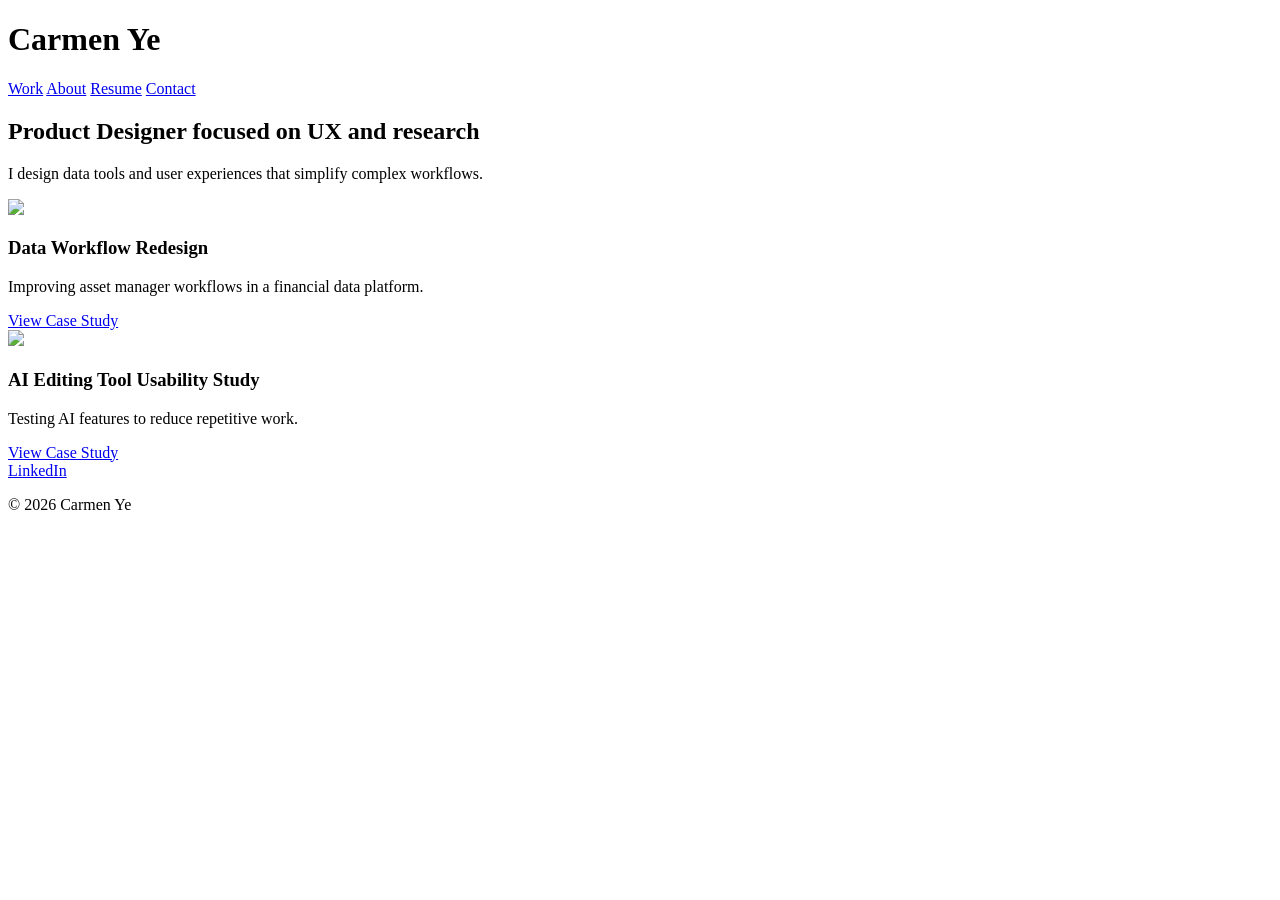
==== index.html @ bf6be863 "Create index.html" ====
<!DOCTYPE html>
<html lang="en">
<head>
<meta charset="UTF-8">
<title>Carmen Ye | UX Designer</title>
<link rel="stylesheet" href="css/styles.css">
</head>

<body>

<header>
<h1>Carmen Ye</h1>
<nav>
<a href="index.html">Work</a>
<a href="about.html">About</a>
<a href="resume.html">Resume</a>
<a href="contact.html">Contact</a>
</nav>
</header>

<section class="intro">
<h2>Product Designer focused on UX and research</h2>
<p>I design data tools and user experiences that simplify complex workflows.</p>
</section>

<section class="portfolio-grid">

<div class="card">
<img src="images/project-placeholder.jpg">
<h3>Data Workflow Redesign</h3>
<p>Improving asset manager workflows in a financial data platform.</p>
<a href="case-study-1.html">View Case Study</a>
</div>

<div class="card">
<img src="images/project-placeholder.jpg">
<h3>AI Editing Tool Usability Study</h3>
<p>Testing AI features to reduce repetitive work.</p>
<a href="case-study-2.html">View Case Study</a>
</div>

</section>

<footer>

<div class="social">
<a href="https://linkedin.com/in/YOURPROFILE" target="_blank">
LinkedIn
</a>
</div>

<p>© 2026 Carmen Ye</p>

</footer>

</body>
</html>
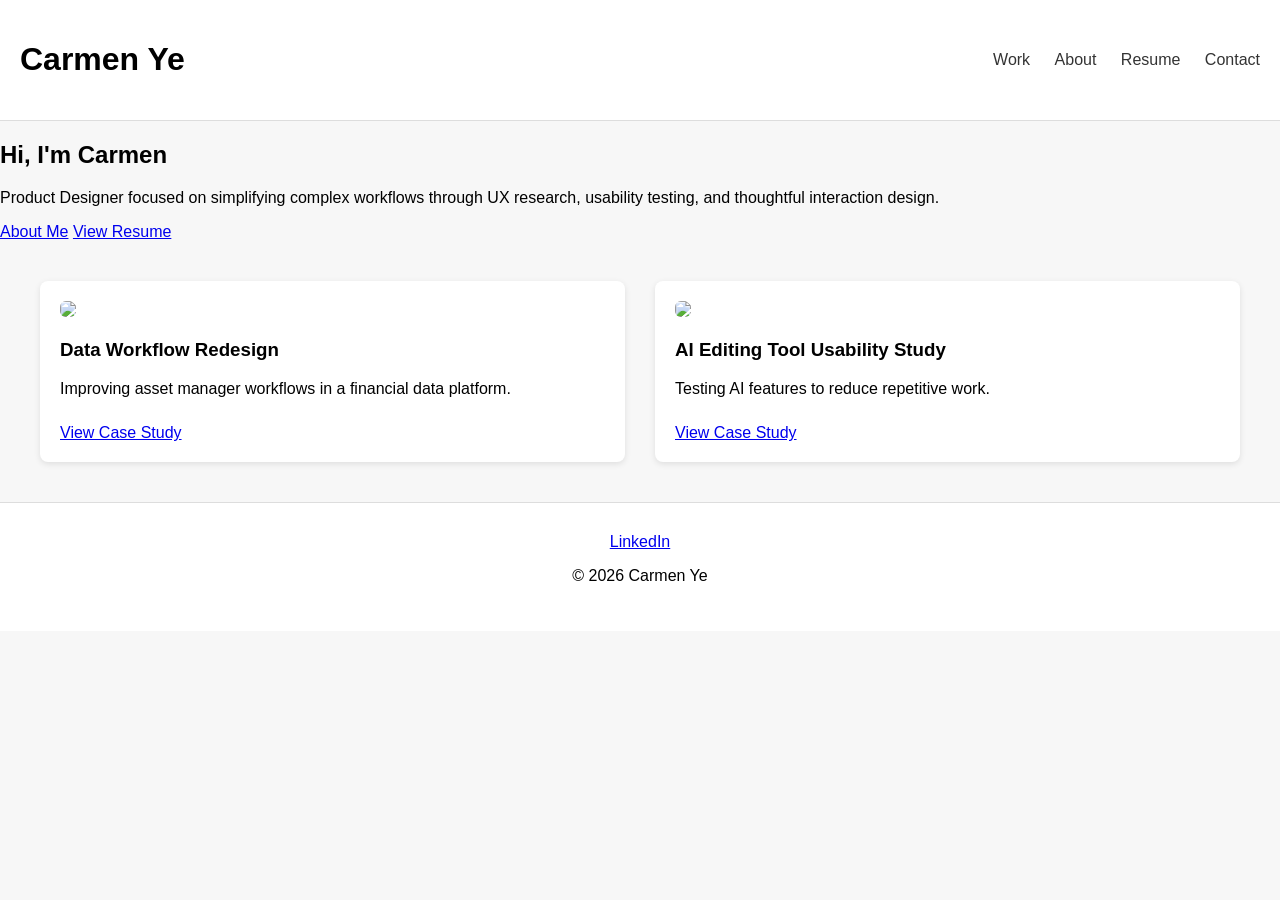
==== commit 3111c002: "Update index.html" ====
--- a/index.html
+++ b/index.html
@@ -18,9 +18,20 @@
 </nav>
 </header>
 
-<section class="intro">
-<h2>Product Designer focused on UX and research</h2>
-<p>I design data tools and user experiences that simplify complex workflows.</p>
+<section class="hero">
+
+<h2>Hi, I'm Carmen</h2>
+
+<p>
+Product Designer focused on simplifying complex workflows through
+UX research, usability testing, and thoughtful interaction design.
+</p>
+
+<div class="hero-links">
+<a class="button" href="about.html">About Me</a>
+<a class="button" href="resume.html">View Resume</a>
+</div>
+
 </section>
 
 <section class="portfolio-grid">
--- a/css/styles.css
+++ b/css/styles.css
@@ -0,0 +1,66 @@
+body{
+font-family: Arial, sans-serif;
+margin:0;
+background:#f7f7f7;
+}
+
+header{
+background:white;
+padding:20px;
+display:flex;
+justify-content:space-between;
+align-items:center;
+border-bottom:1px solid #ddd;
+}
+
+nav a{
+margin-left:20px;
+text-decoration:none;
+color:#333;
+}
+
+.intro{
+padding:40px;
+text-align:center;
+}
+
+.portfolio-grid{
+display:grid;
+grid-template-columns:repeat(auto-fit,minmax(280px,1fr));
+gap:30px;
+padding:40px;
+}
+
+.card{
+background:white;
+padding:20px;
+border-radius:8px;
+box-shadow:0 2px 6px rgba(0,0,0,0.1);
+}
+
+.card img{
+width:100%;
+border-radius:6px;
+}
+
+.card a{
+display:inline-block;
+margin-top:10px;
+}
+
+.content{
+padding:40px;
+max-width:800px;
+margin:auto;
+}
+
+footer{
+text-align:center;
+padding:30px;
+background:white;
+border-top:1px solid #ddd;
+}
+
+.social a{
+margin:10px;
+}
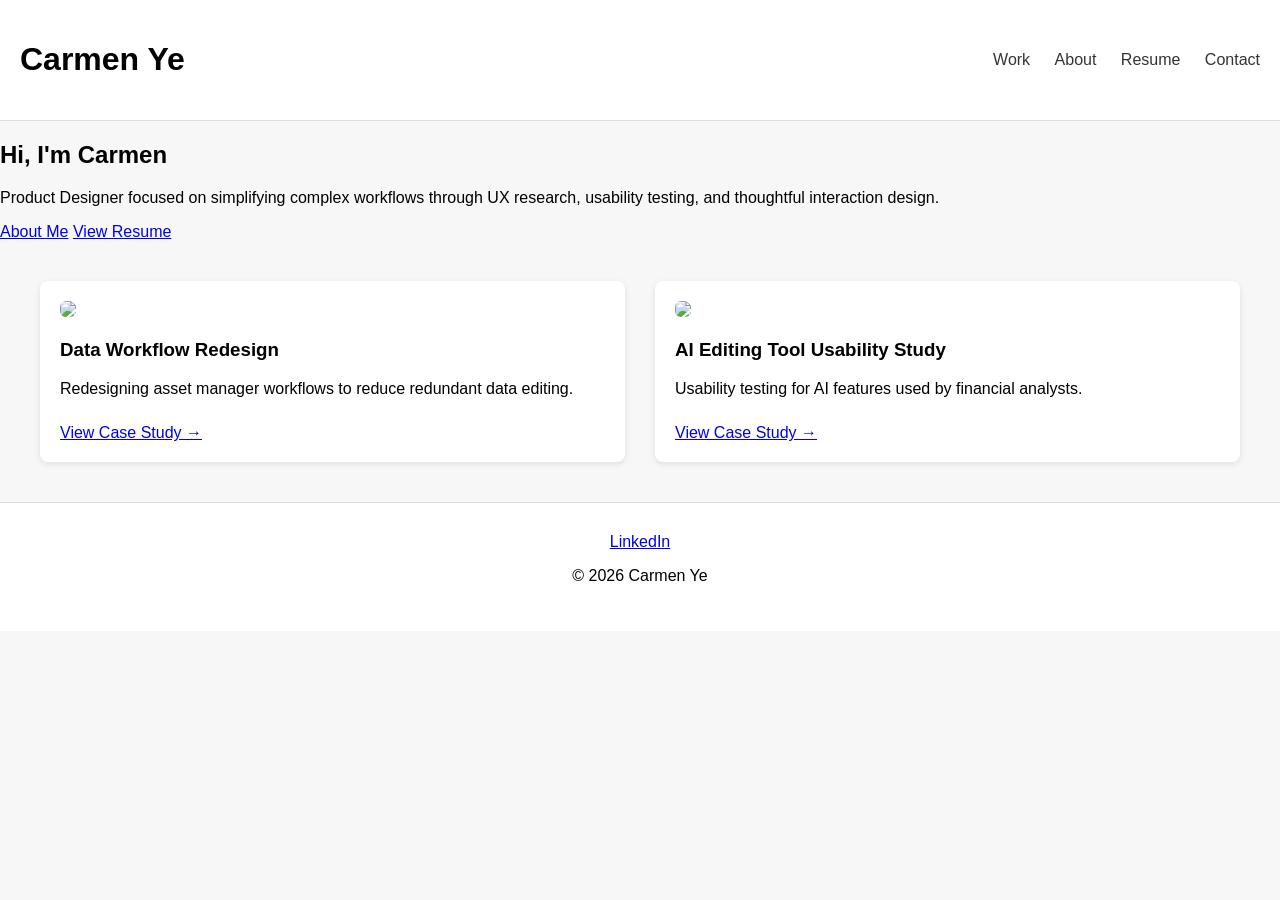
==== commit a71951df: "Update index.html" ====
--- a/index.html
+++ b/index.html
@@ -38,16 +38,41 @@
 
 <div class="card">
 <img src="images/project-placeholder.jpg">
+
+<div class="card-content">
+
 <h3>Data Workflow Redesign</h3>
-<p>Improving asset manager workflows in a financial data platform.</p>
-<a href="case-study-1.html">View Case Study</a>
+
+<p>
+Redesigning asset manager workflows to reduce redundant data editing.
+</p>
+
+<a class="card-link" href="case-study-1.html">
+View Case Study →
+</a>
+
+</div>
+
 </div>
 
 <div class="card">
+
 <img src="images/project-placeholder.jpg">
+
+<div class="card-content">
+
 <h3>AI Editing Tool Usability Study</h3>
-<p>Testing AI features to reduce repetitive work.</p>
-<a href="case-study-2.html">View Case Study</a>
+
+<p>
+Usability testing for AI features used by financial analysts.
+</p>
+
+<a class="card-link" href="case-study-2.html">
+View Case Study →
+</a>
+
+</div>
+
 </div>
 
 </section>
